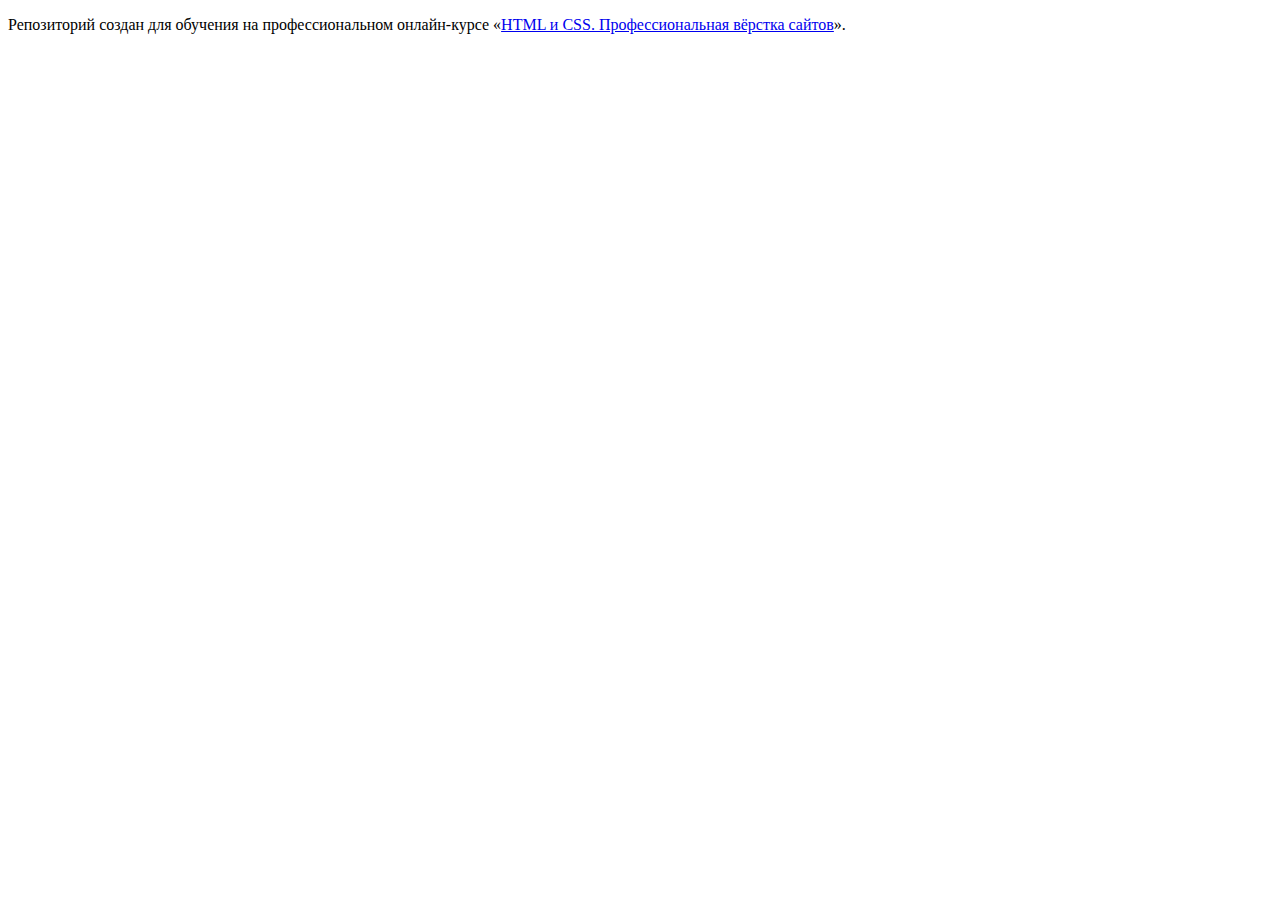
==== index.html @ 23451252 ":hatching_chick:" ====
<!DOCTYPE html>
<html lang="ru">
  <head>
    <meta charset="utf-8">
    <title>HTML Academy: Седона</title>
  </head>
  <body>

    <p>Репозиторий создан для обучения на профессиональном онлайн‑курсе «<a href="https://htmlacademy.ru/intensive/htmlcss">HTML и CSS. Профессиональная вёрстка сайтов</a>».</p>

  </body>
</html>
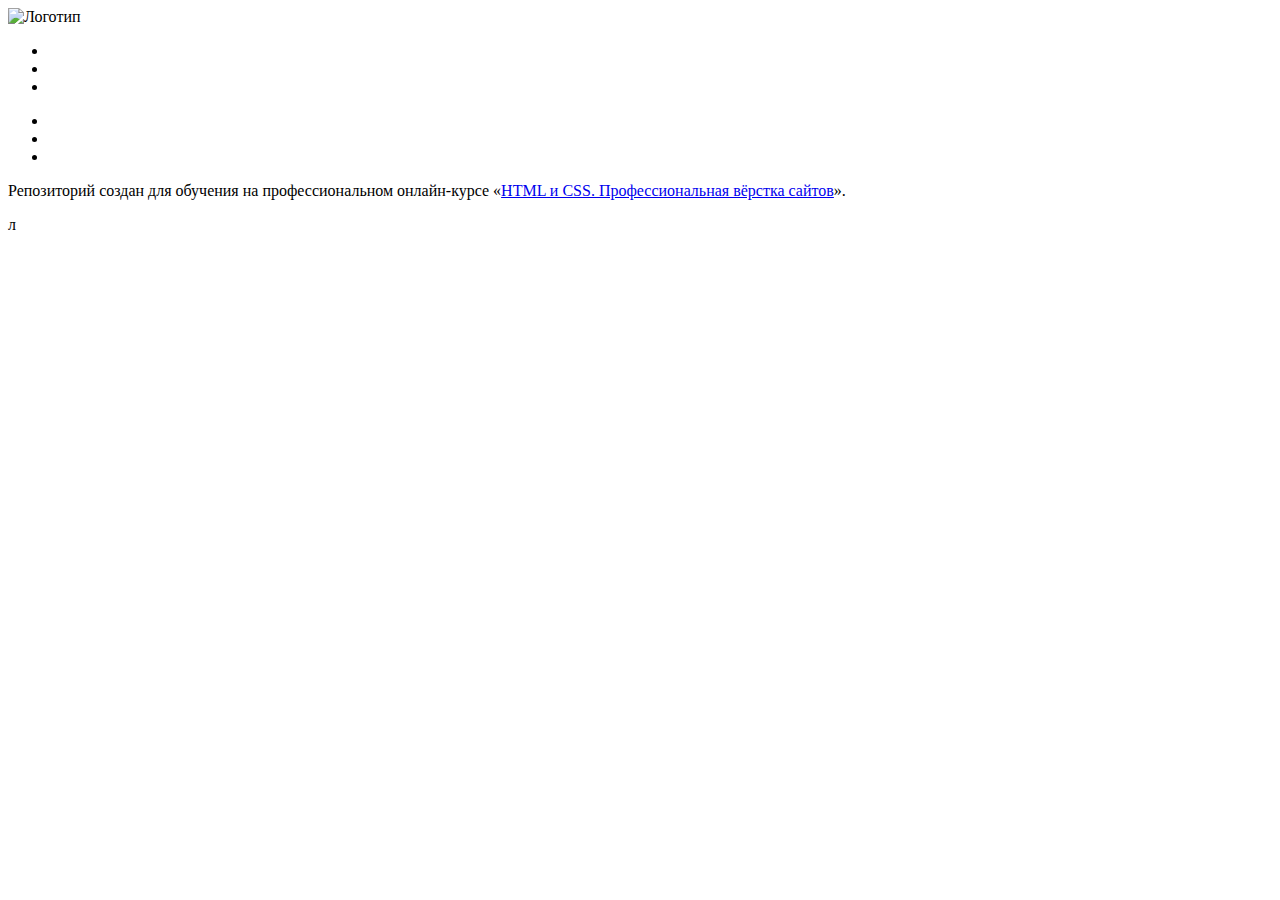
==== commit 840b8e99: "header(logo+navigation" ====
--- a/index.html
+++ b/index.html
@@ -6,7 +6,53 @@
   </head>
   <body>
 
+
+      <header class="main-header">
+      <img class="logo sedona" alt="Логотип"
+<nav class="navigation">
+  <ul class="navigation-list">
+    <li class="navigation-item">
+      <a class="navigation-link" href="home-page.html" alt="Главная"></a>
+
+    </li>
+    <li class="navigation-item"
+      <a class="navigation-link" href="about.html" alt="О нас"></a>
+
+    </li>
+    <li class="navigation-item">
+      <a class="navigation-link" href="hotels.html" alt="Гостиницы"></a>
+    </li>
+  </ul>
+  <ul class="navigation-list navigation-user">
+    <li class="navigation-item">
+      <a class="navigation-link" href="#" alt="Поиск"></a>
+
+    </li>
+    <li class="navigation-item"
+      <a class="navigation-link" href="#" alt="Корзина"></a>
+
+    </li>
+    <li class="navigation-item">
+      <a class="navigation-link" href="#" alt="Хочу сюда"></a>
+    </li>
+
+  </ul>
+
+</nav>
+
+
+</header>
+<main>
+
+</main>
+<footer>
+
+</footer>
+
+
     <p>Репозиторий создан для обучения на профессиональном онлайн‑курсе «<a href="https://htmlacademy.ru/intensive/htmlcss">HTML и CSS. Профессиональная вёрстка сайтов</a>».</p>
+
 
   </body>
 </html>
+л
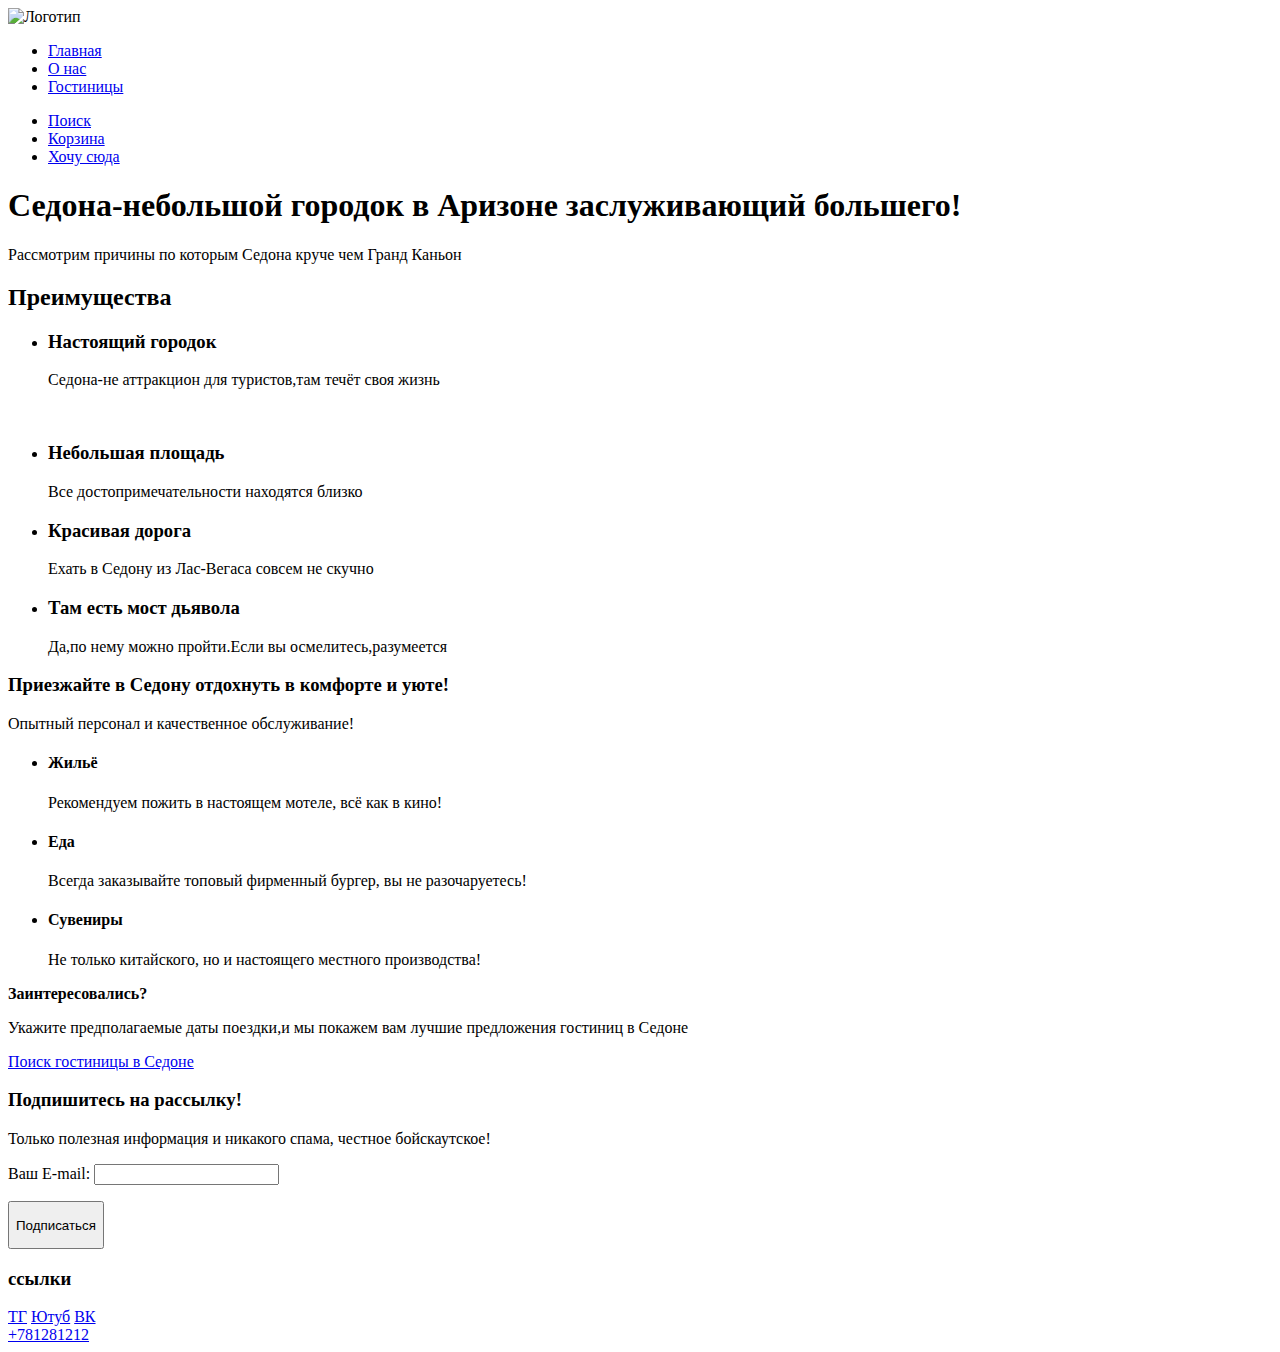
==== commit 8e2d6dad: "fixed buttons" ====
--- a/index.html
+++ b/index.html
@@ -5,54 +5,103 @@
     <title>HTML Academy: Седона</title>
   </head>
   <body>
-
-
       <header class="main-header">
-      <img class="logo sedona" alt="Логотип"
-<nav class="navigation">
-  <ul class="navigation-list">
+      <img class="logo sedona" alt="Логотип">
+<nav class="navigation-site"></nav>
+      <ul class="navigation-list">
     <li class="navigation-item">
-      <a class="navigation-link" href="home-page.html" alt="Главная"></a>
-
+      <a class="navigation-link" href="#" alt="Главная">Главная</a>
     </li>
-    <li class="navigation-item"
-      <a class="navigation-link" href="about.html" alt="О нас"></a>
+    <li class="navigation-item">
+      <a class="navigation-link" href="#" alt= "О нас"> О нас </a>
 
     </li>
     <li class="navigation-item">
-      <a class="navigation-link" href="hotels.html" alt="Гостиницы"></a>
+      <a class="navigation-link" href="#" alt="Гостиницы">Гостиницы</a>
     </li>
   </ul>
   <ul class="navigation-list navigation-user">
     <li class="navigation-item">
-      <a class="navigation-link" href="#" alt="Поиск"></a>
+      <a class="navigation-link" href="#" alt="Поиск">Поиск</a>
+    </li>
+    <li class="navigation-item">
+      <a class="navigation-link" href="#" alt="Корзина">Корзина</a>
+    </li>
+    <li class="navigation-item">
+      <a class="navigation-link" href="#" alt="Хочу сюда">Хочу сюда</a>
+    </li>
+  </ul>
+</nav>
+</header>
+<main class="main-index">
+  <section class="start">
+    <h1>Седона-небольшой городок в Аризоне заслуживающий большего!</h1>
+    <p>Рассмотрим причины по которым Седона круче чем Гранд Каньон</p>
+  </section>
+  <section class="advantages">
+    <h2 class="visually-hidden">Преимущества</h2>
+    <ul class="advantages-list">
+      <li class="advantages-item">
+        <h3>Настоящий городок</h3>
+        <p class="advantages-description">Седона-не аттракцион для туристов,там течёт своя жизнь</p>
+        <img class="advantages">
+        <li class="advantages-item">
+          <h3>Небольшая площадь</h3>
+          <p class="advantages-description">Все достопримечательности находятся близко</p>
+          <li class="advantages-item">
+            <h3>Красивая дорога</h3>
+            <p class="advantages-description">Ехать в Седону из Лас-Вегаса совсем не скучно</p>
+            <li class="advantages-item">
+              <h3>Там есть мост дьявола</h3>
+              <p class="advantages-description">Да,по нему можно пройти.Если вы осмелитесь,разумеется</p>
+      </li>
+    </ul>
+  </section>
+<h3>Приезжайте в Седону отдохнуть в комфорте и уюте!</h3>
+<p>Опытный персонал и качественное обслуживание!</p>
+<section class="services">
+  <ul class="services-list">
+    <li class="service-name">
+      <h4>Жильё</h4>
+      <p class="service-description"> Рекомендуем пожить в настоящем мотеле, всё как в кино!</p>
+      <li class="service-name">
+      <h4>Еда</h4>
+      <p class="service-description"> Всегда заказывайте топовый фирменный бургер, вы не разочаруетесь!</p>
+      <li class="service-name">
+      <h4>Сувениры</h4>
+      <p class="service-description"> Не только китайского, но и настоящего местного производства!</p>
+
+
 
     </li>
-    <li class="navigation-item"
-      <a class="navigation-link" href="#" alt="Корзина"></a>
-
-    </li>
-    <li class="navigation-item">
-      <a class="navigation-link" href="#" alt="Хочу сюда"></a>
-    </li>
-
   </ul>
-
-</nav>
-
-
-</header>
-<main>
-
+</section>
+<section class="button-place">
+  <b>Заинтересовались?</b>
+  <p>Укажите предполагаемые даты поездки,и мы покажем вам лучшие предложения гостиниц в Седоне</p>
+  <a class="button" href="#">Поиск гостиницы в Седоне</a>
+</section>
+<section class="form">
+  <h3> Подпишитесь на рассылку!</h3>
+  <p>Только полезная информация и никакого спама, честное бойскаутское!</p>
+  <form action="subscribe" method="send">
+    <p>Ваш E-mail: <input type="text" /></p>
+    <button class="subscribe">
+      <p>Подписаться </p>
+    </button>
+    </form>
+  </section>
 </main>
-<footer>
-
+<footer class="page-footer">
+  <section class="links">
+    <h3 class="visually-hidden">ссылки</h3>
+    <a class="telegram" href="#">ТГ</a>
+    <a class="yt" href="#">Ютуб</a>
+    <a class="vk" href="#">ВК</a>
+  </section>
+<section class="phone-number">
+  <a class="phone-number" href="+781281212">+781281212</a>
+</section>
 </footer>
-
-
-    <p>Репозиторий создан для обучения на профессиональном онлайн‑курсе «<a href="https://htmlacademy.ru/intensive/htmlcss">HTML и CSS. Профессиональная вёрстка сайтов</a>».</p>
-
-
   </body>
 </html>
-л
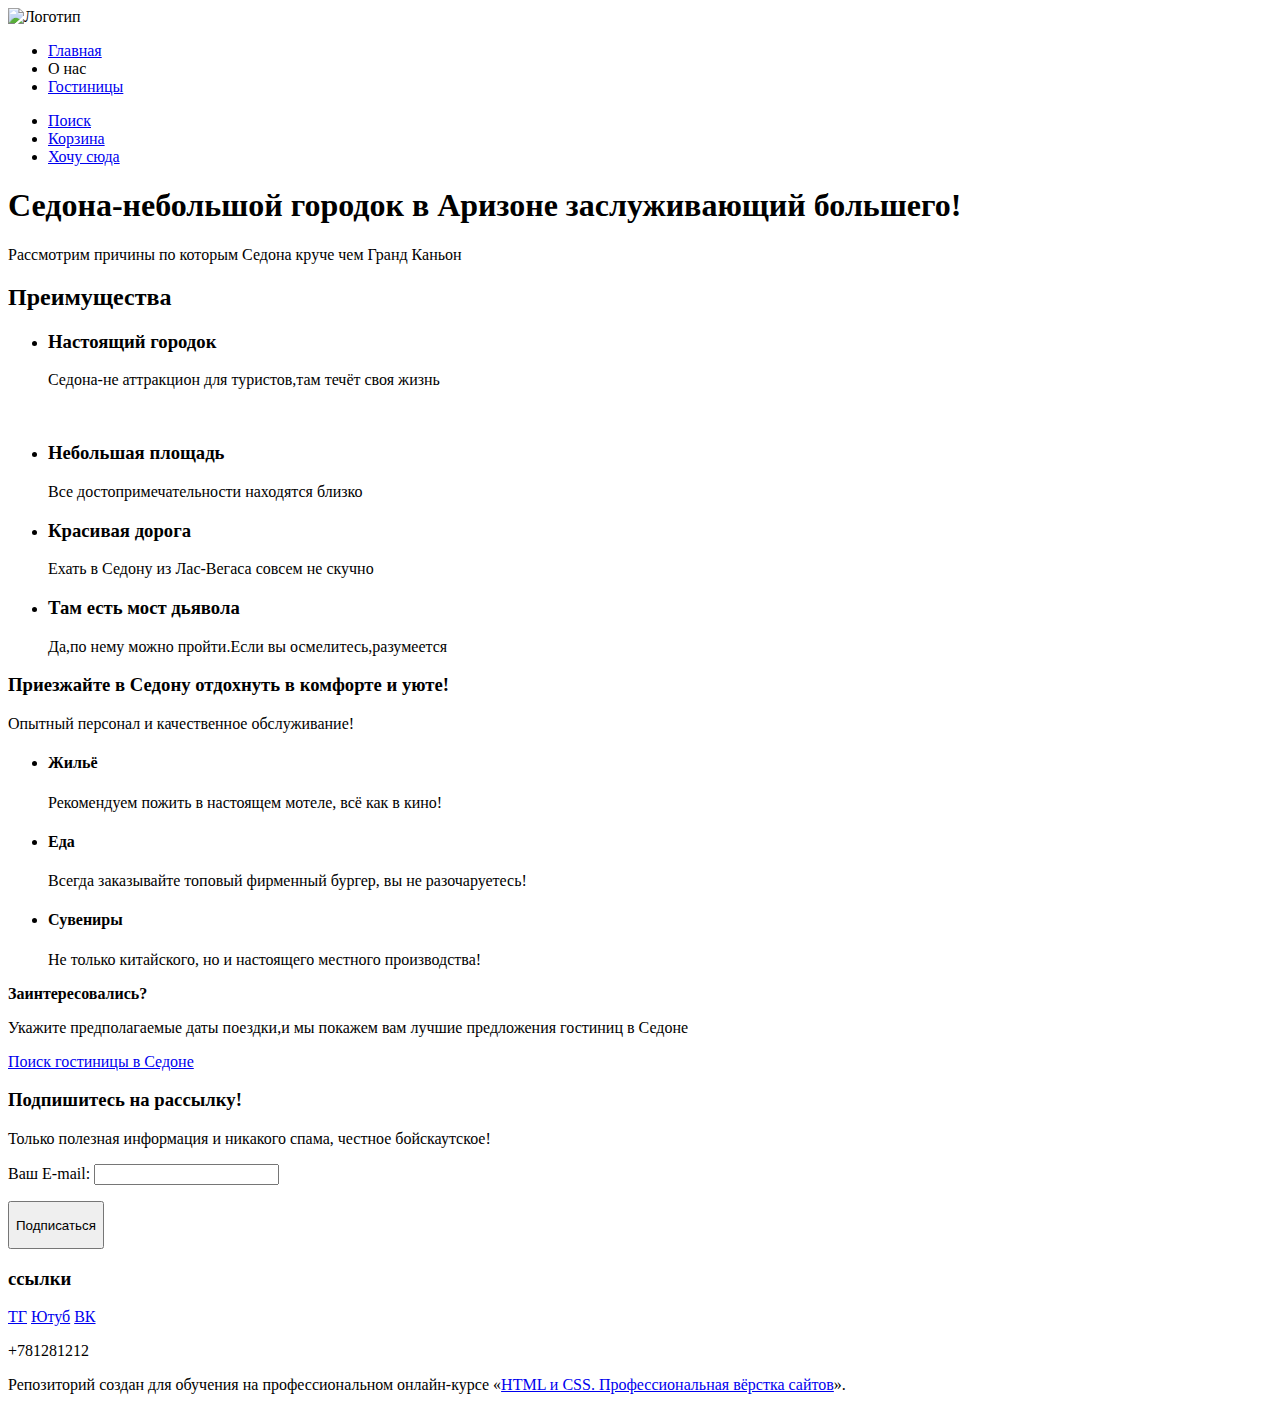
==== commit 5f0bbc85: "Merge pull request #2 from mesticsa/master" ====
--- a/index.html
+++ b/index.html
@@ -6,14 +6,16 @@
   </head>
   <body>
       <header class="main-header">
-      <img class="logo sedona" alt="Логотип">
-<nav class="navigation-site"></nav>
+      <img class="logo sedona" alt="Логотип"
+
+      <nav class="navigation">
       <ul class="navigation-list">
     <li class="navigation-item">
       <a class="navigation-link" href="#" alt="Главная">Главная</a>
+
     </li>
-    <li class="navigation-item">
-      <a class="navigation-link" href="#" alt= "О нас"> О нас </a>
+    <li class="navigation-item"
+      <a class="navigation-link" href="#" alt= "О нас">О нас</a>
 
     </li>
     <li class="navigation-item">
@@ -23,6 +25,7 @@
   <ul class="navigation-list navigation-user">
     <li class="navigation-item">
       <a class="navigation-link" href="#" alt="Поиск">Поиск</a>
+
     </li>
     <li class="navigation-item">
       <a class="navigation-link" href="#" alt="Корзина">Корзина</a>
@@ -59,7 +62,7 @@
   </section>
 <h3>Приезжайте в Седону отдохнуть в комфорте и уюте!</h3>
 <p>Опытный персонал и качественное обслуживание!</p>
-<section class="services">
+<section class="Services">
   <ul class="services-list">
     <li class="service-name">
       <h4>Жильё</h4>
@@ -95,13 +98,18 @@
 <footer class="page-footer">
   <section class="links">
     <h3 class="visually-hidden">ссылки</h3>
-    <a class="telegram" href="#">ТГ</a>
-    <a class="yt" href="#">Ютуб</a>
-    <a class="vk" href="#">ВК</a>
+    <a class="Telegram" href="#">ТГ</a>
+    <a class="YT" href="#">Ютуб</a>
+    <a class="VK" href="#">ВК</a>
   </section>
 <section class="phone-number">
-  <a class="phone-number" href="+781281212">+781281212</a>
+  <p>+781281212</p>
 </section>
 </footer>
+
+
+    <p>Репозиторий создан для обучения на профессиональном онлайн‑курсе «<a href="https://htmlacademy.ru/intensive/htmlcss">HTML и CSS. Профессиональная вёрстка сайтов</a>».</p>
+
+
   </body>
 </html>
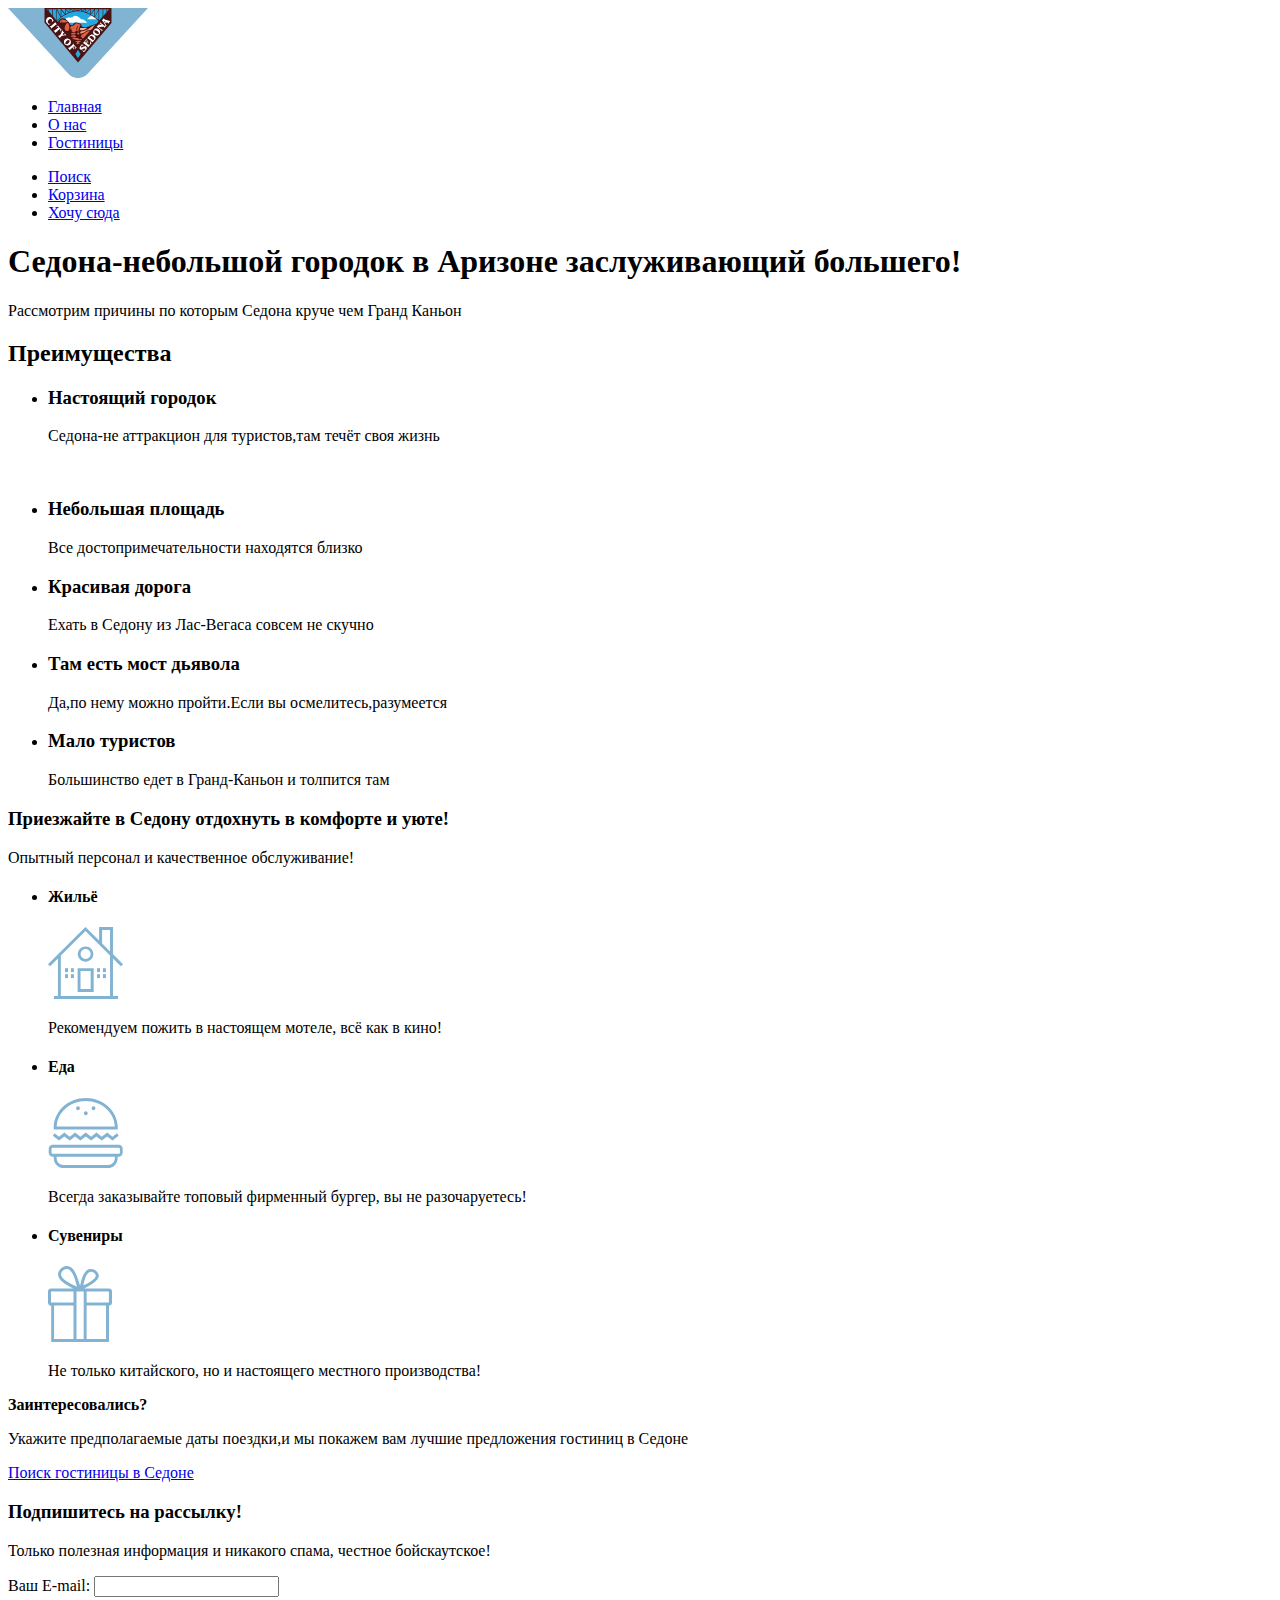
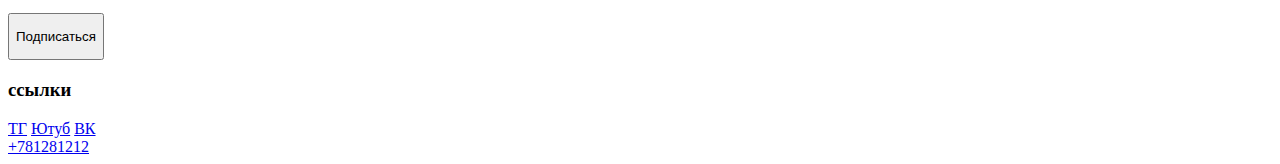
==== commit 4d750079: "images" ====
--- a/index.html
+++ b/index.html
@@ -3,19 +3,18 @@
   <head>
     <meta charset="utf-8">
     <title>HTML Academy: Седона</title>
+    <link rel="stylesheet" href="styles/styles.css">
   </head>
   <body>
       <header class="main-header">
-      <img class="logo sedona" alt="Логотип"
-
-      <nav class="navigation">
+      <img class="logo sedona" src="images/logo.svg" width="140" height="70" alt="Логотип">
+<nav class="navigation-site"></nav>
       <ul class="navigation-list">
     <li class="navigation-item">
       <a class="navigation-link" href="#" alt="Главная">Главная</a>
-
     </li>
-    <li class="navigation-item"
-      <a class="navigation-link" href="#" alt= "О нас">О нас</a>
+    <li class="navigation-item">
+      <a class="navigation-link" href="#" alt= "О нас"> О нас </a>
 
     </li>
     <li class="navigation-item">
@@ -25,7 +24,6 @@
   <ul class="navigation-list navigation-user">
     <li class="navigation-item">
       <a class="navigation-link" href="#" alt="Поиск">Поиск</a>
-
     </li>
     <li class="navigation-item">
       <a class="navigation-link" href="#" alt="Корзина">Корзина</a>
@@ -57,25 +55,28 @@
             <li class="advantages-item">
               <h3>Там есть мост дьявола</h3>
               <p class="advantages-description">Да,по нему можно пройти.Если вы осмелитесь,разумеется</p>
-      </li>
+     <li class="advantages-item">
+      <h3>Мало туристов</h3>
+      <p class="advantages-description">Большинство едет в Гранд-Каньон и толпится там </p>
+            </li>
     </ul>
   </section>
 <h3>Приезжайте в Седону отдохнуть в комфорте и уюте!</h3>
 <p>Опытный персонал и качественное обслуживание!</p>
-<section class="Services">
+<section class="services">
   <ul class="services-list">
     <li class="service-name">
       <h4>Жильё</h4>
+      <img src="images/Icon=home.svg">
       <p class="service-description"> Рекомендуем пожить в настоящем мотеле, всё как в кино!</p>
       <li class="service-name">
       <h4>Еда</h4>
+      <img src="images/Icon=food.svg">
       <p class="service-description"> Всегда заказывайте топовый фирменный бургер, вы не разочаруетесь!</p>
       <li class="service-name">
       <h4>Сувениры</h4>
+      <img src="images/Icon=souvenir.svg">
       <p class="service-description"> Не только китайского, но и настоящего местного производства!</p>
-
-
-
     </li>
   </ul>
 </section>
@@ -98,18 +99,13 @@
 <footer class="page-footer">
   <section class="links">
     <h3 class="visually-hidden">ссылки</h3>
-    <a class="Telegram" href="#">ТГ</a>
-    <a class="YT" href="#">Ютуб</a>
-    <a class="VK" href="#">ВК</a>
+    <a class="telegram" href="#">ТГ</a>
+    <a class="yt" href="#">Ютуб</a>
+    <a class="vk" href="#">ВК</a>
   </section>
 <section class="phone-number">
-  <p>+781281212</p>
+  <a class="phone-number" href="+781281212">+781281212</a>
 </section>
 </footer>
-
-
-    <p>Репозиторий создан для обучения на профессиональном онлайн‑курсе «<a href="https://htmlacademy.ru/intensive/htmlcss">HTML и CSS. Профессиональная вёрстка сайтов</a>».</p>
-
-
   </body>
 </html>
--- a/styles/styles.css
+++ b/styles/styles.css
@@ -0,0 +1,7 @@
+body {
+  background-color: white
+}
+nav {
+display: inline
+padding; 30px
+}
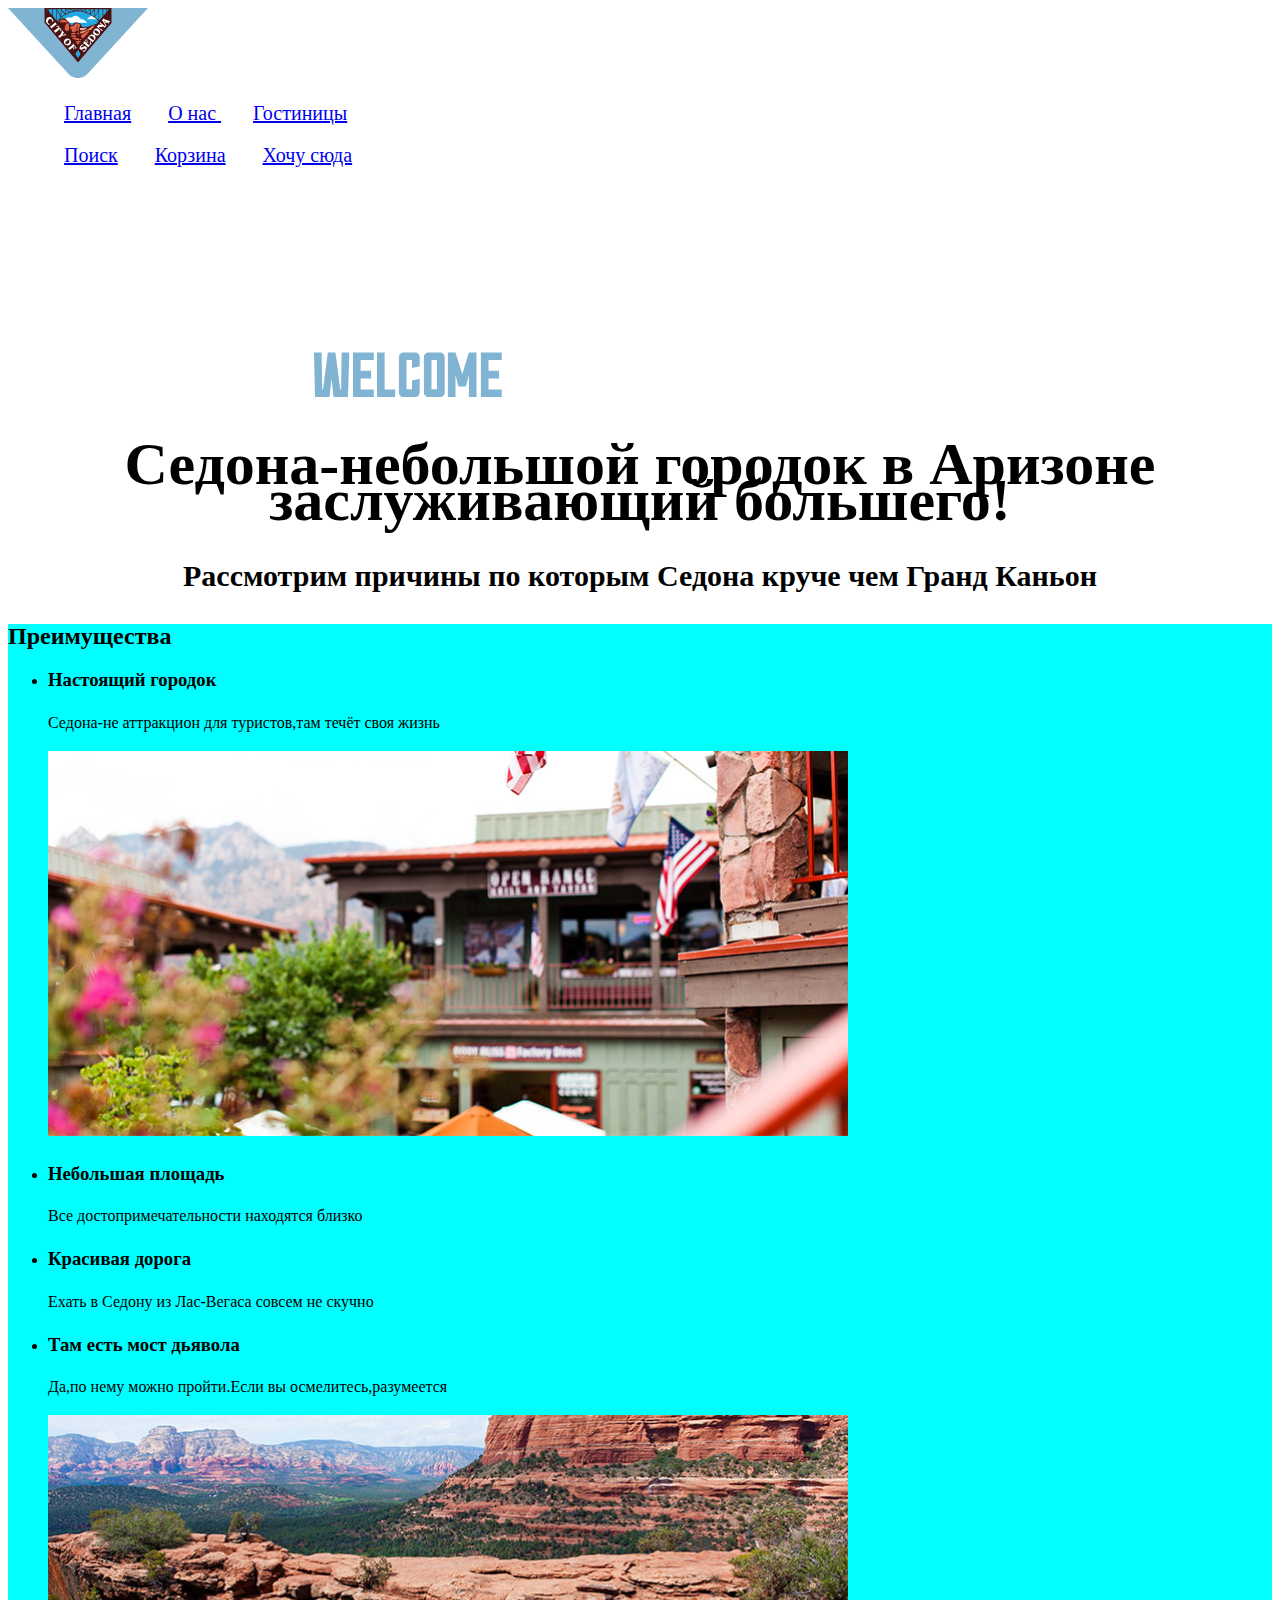
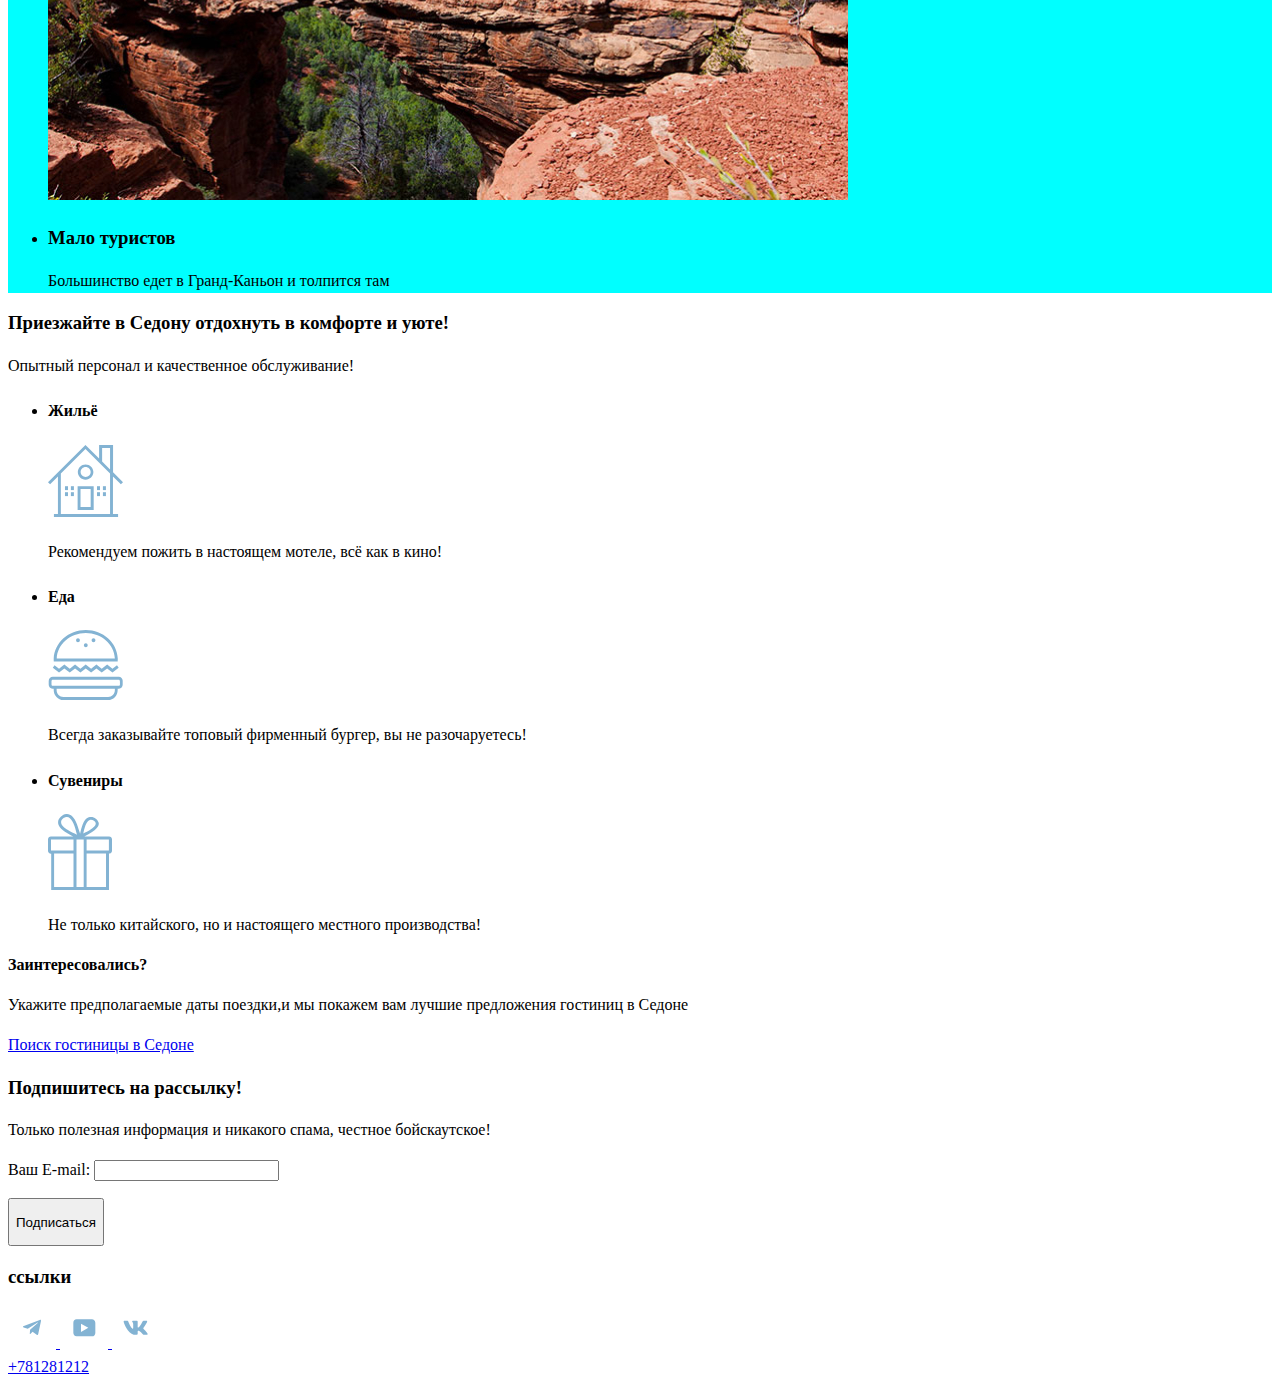
==== commit 71c0dafe: "изображения+немного стилизации" ====
--- a/index.html
+++ b/index.html
@@ -35,17 +35,19 @@
 </nav>
 </header>
 <main class="main-index">
-  <section class="start">
+  <section class="introduction">
+    <img class="sedonaintro" src="images/welcome.svg">
+    <img class="sedonaintro" src="images/sedona.svg">
     <h1>Седона-небольшой городок в Аризоне заслуживающий большего!</h1>
     <p>Рассмотрим причины по которым Седона круче чем Гранд Каньон</p>
   </section>
   <section class="advantages">
-    <h2 class="visually-hidden">Преимущества</h2>
+    <h2 class="advantages-title">Преимущества</h2>
     <ul class="advantages-list">
       <li class="advantages-item">
         <h3>Настоящий городок</h3>
         <p class="advantages-description">Седона-не аттракцион для туристов,там течёт своя жизнь</p>
-        <img class="advantages">
+        <img class="advantages-photo" src="images/advphoto.jpg">
         <li class="advantages-item">
           <h3>Небольшая площадь</h3>
           <p class="advantages-description">Все достопримечательности находятся близко</p>
@@ -55,6 +57,7 @@
             <li class="advantages-item">
               <h3>Там есть мост дьявола</h3>
               <p class="advantages-description">Да,по нему можно пройти.Если вы осмелитесь,разумеется</p>
+              <img class="advantages-photo" src="images/advphoto2.jpg">
      <li class="advantages-item">
       <h3>Мало туристов</h3>
       <p class="advantages-description">Большинство едет в Гранд-Каньон и толпится там </p>
@@ -99,9 +102,15 @@
 <footer class="page-footer">
   <section class="links">
     <h3 class="visually-hidden">ссылки</h3>
-    <a class="telegram" href="#">ТГ</a>
-    <a class="yt" href="#">Ютуб</a>
-    <a class="vk" href="#">ВК</a>
+    <a class="telegram" href="https://web.telegram.org">
+      <img class="social-media" src="images/social-telegram.svg">
+    </a>
+    <a class="yt" href="https://www.youtube.com">
+      <img class="social-media" src="images/social-youtube.svg">
+    </a>
+    <a class="vk" href="https://vk.com/">
+      <img class="social-media" src="images/social-vk.svg">
+    </a>
   </section>
 <section class="phone-number">
   <a class="phone-number" href="+781281212">+781281212</a>
--- a/styles/styles.css
+++ b/styles/styles.css
@@ -1,7 +1,49 @@
-body {
-  background-color: white
+@font-face{
+font-family:"PT Sans" ;
+font-style: normal;
+font-weight: 700px; ;
+src:url("C:/Users/User/Documents/GitHub/2438209-sedona-38/fonts/ptsans-700.woff2") format(".woff2");
+font-display:swap ;
 }
-nav {
-display: inline
-padding; 30px
+@font-face {
+ font-family:"PT Sans" ;
+font-style:normal ;
+font-weight: 400px;
+src: url("C:/Users/User/Documents/GitHub/2438209-sedona-38/fonts/ptsans-400.woff2") format(".woff2");
+ font-display:swap ;
 }
+body{
+ background-color:#ffff;
+ color: black;
+ font-family: "PT Sans";
+ font-size: 16px;
+ line-height: 24px;
+ font-display: swap;
+}
+.navigation-item{
+font-size: 20px;
+display: inline;
+flex-direction: column;
+justify-content: center;
+align-items: center;
+padding: 20px 16px;
+gap: 8px;
+
+}
+.introduction {;
+font-family: PT Sans;
+font-size: 30px;
+font-weight: 700;
+line-height: 36px;
+letter-spacing: 0em;
+text-align: center;
+}
+.advantages{
+  background-color: aqua;
+}
+.advantages-title
+font-weight: 700;
+font-size: 24px;
+line-height: 28px;
+text-transform: uppercase;
+color: #ffffff
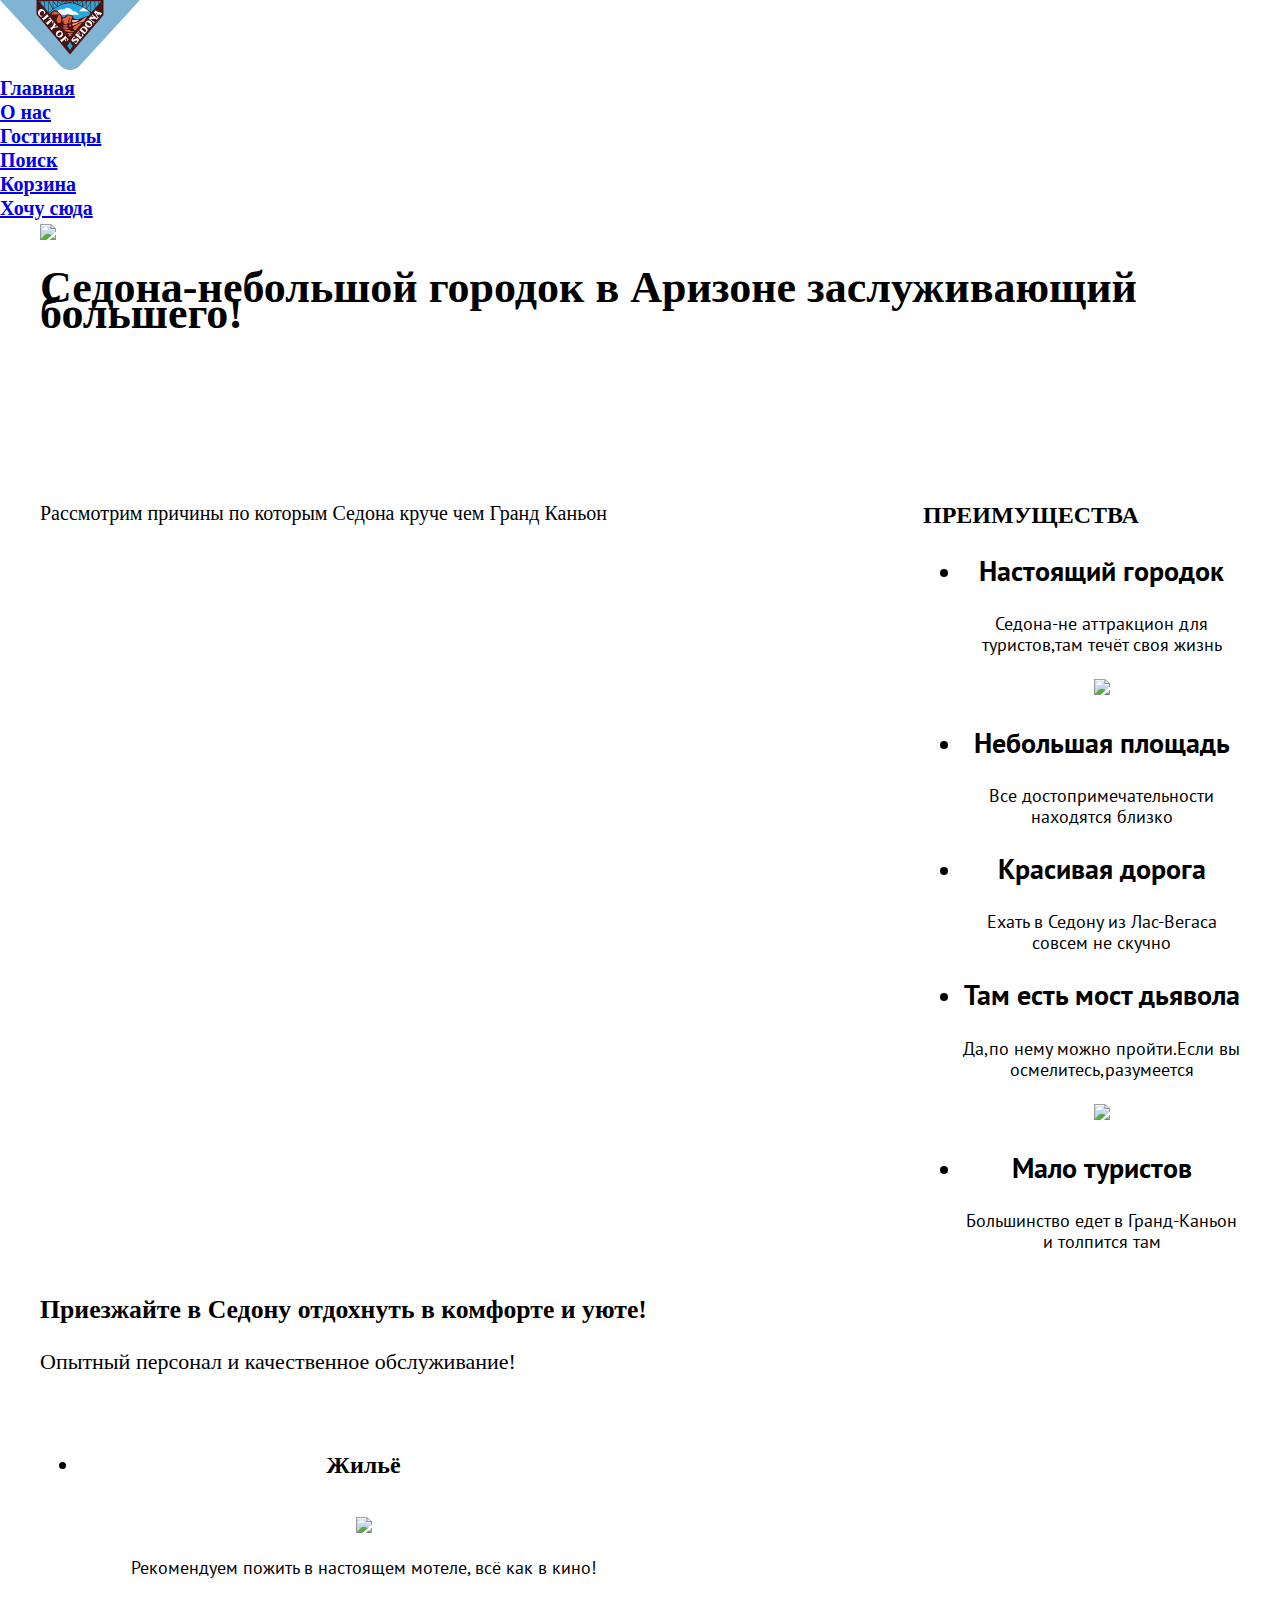
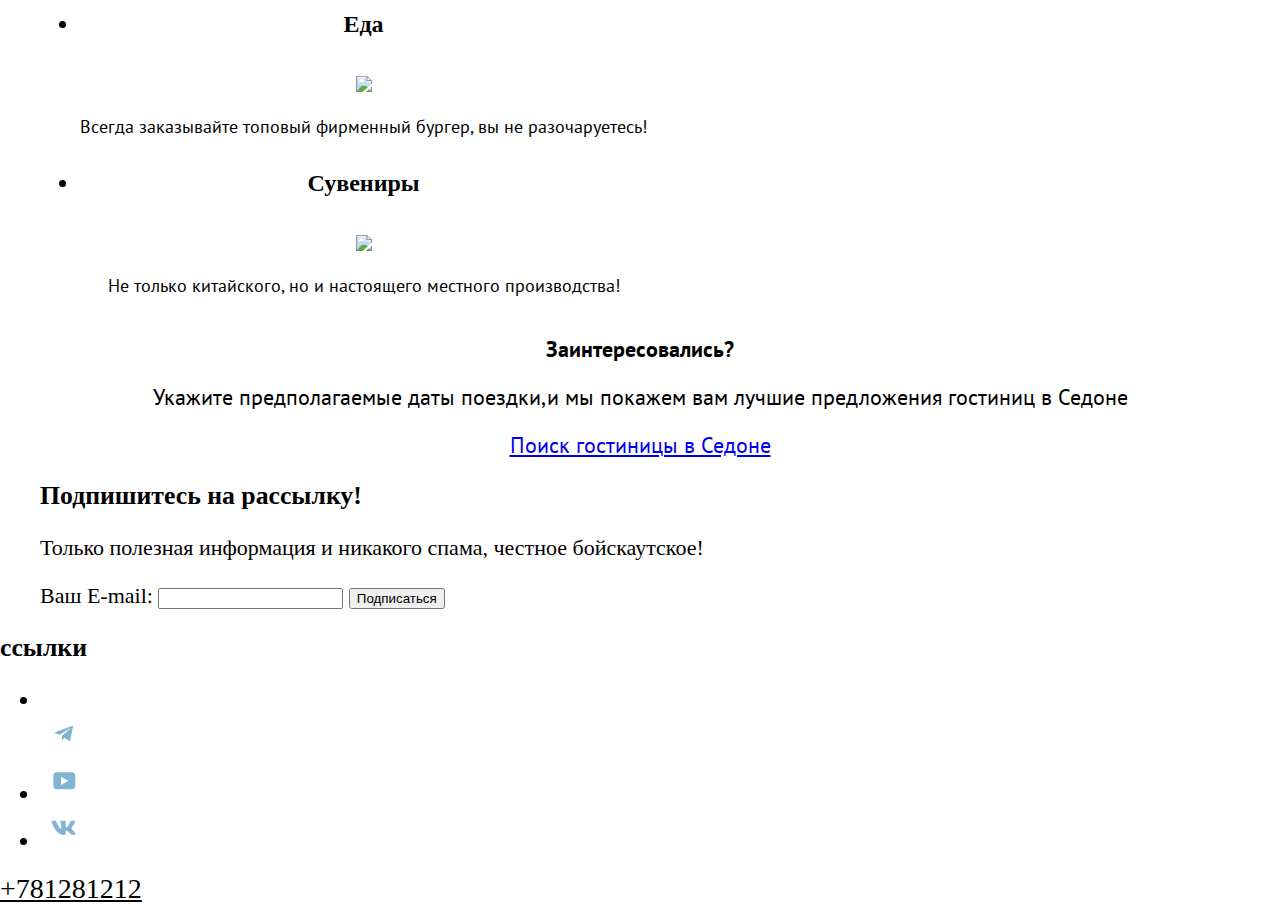
==== commit bf7e39e1: "change" ====
--- a/index.html
+++ b/index.html
@@ -6,6 +6,7 @@
     <link rel="stylesheet" href="styles/styles.css">
   </head>
   <body>
+    <div class="container">
       <header class="main-header">
       <img class="logo sedona" src="images/logo.svg" width="140" height="70" alt="Логотип">
 <nav class="navigation-site"></nav>
@@ -34,20 +35,21 @@
   </ul>
 </nav>
 </header>
-<main class="main-index">
+<main class="main-container main-index">
   <section class="introduction">
     <img class="sedonaintro" src="images/welcome.svg">
-    <img class="sedonaintro" src="images/sedona.svg">
     <h1>Седона-небольшой городок в Аризоне заслуживающий большего!</h1>
-    <p>Рассмотрим причины по которым Седона круче чем Гранд Каньон</p>
   </section>
   <section class="advantages">
+    <p>Рассмотрим причины по которым Седона круче чем Гранд Каньон</p>
+    <div class="advantages-container">
     <h2 class="advantages-title">Преимущества</h2>
     <ul class="advantages-list">
       <li class="advantages-item">
         <h3>Настоящий городок</h3>
         <p class="advantages-description">Седона-не аттракцион для туристов,там течёт своя жизнь</p>
-        <img class="advantages-photo" src="images/advphoto.jpg">
+        <img class="advantages-photo" src="images/advantages-photo.jpg"width: 800px
+        height: 385px>
         <li class="advantages-item">
           <h3>Небольшая площадь</h3>
           <p class="advantages-description">Все достопримечательности находятся близко</p>
@@ -57,11 +59,12 @@
             <li class="advantages-item">
               <h3>Там есть мост дьявола</h3>
               <p class="advantages-description">Да,по нему можно пройти.Если вы осмелитесь,разумеется</p>
-              <img class="advantages-photo" src="images/advphoto2.jpg">
+              <img class="advantages-photo" src="images/advantages-photo2.jpg" width: 800px
+              height: 385px>
      <li class="advantages-item">
       <h3>Мало туристов</h3>
       <p class="advantages-description">Большинство едет в Гранд-Каньон и толпится там </p>
-            </li>
+    </li>
     </ul>
   </section>
 <h3>Приезжайте в Седону отдохнуть в комфорте и уюте!</h3>
@@ -70,15 +73,15 @@
   <ul class="services-list">
     <li class="service-name">
       <h4>Жильё</h4>
-      <img src="images/Icon=home.svg">
+      <img src="images/Icon-home.svg">
       <p class="service-description"> Рекомендуем пожить в настоящем мотеле, всё как в кино!</p>
       <li class="service-name">
       <h4>Еда</h4>
-      <img src="images/Icon=food.svg">
+      <img src="images/Icon-food.svg">
       <p class="service-description"> Всегда заказывайте топовый фирменный бургер, вы не разочаруетесь!</p>
       <li class="service-name">
       <h4>Сувениры</h4>
-      <img src="images/Icon=souvenir.svg">
+      <img src="images/Icon-souvenir.svg">
       <p class="service-description"> Не только китайского, но и настоящего местного производства!</p>
     </li>
   </ul>
@@ -86,35 +89,39 @@
 <section class="button-place">
   <b>Заинтересовались?</b>
   <p>Укажите предполагаемые даты поездки,и мы покажем вам лучшие предложения гостиниц в Седоне</p>
-  <a class="button" href="#">Поиск гостиницы в Седоне</a>
+  <a class="button" href="catalog.html">Поиск гостиницы в Седоне</a>
 </section>
 <section class="form">
   <h3> Подпишитесь на рассылку!</h3>
   <p>Только полезная информация и никакого спама, честное бойскаутское!</p>
-  <form action="subscribe" method="send">
-    <p>Ваш E-mail: <input type="text" /></p>
+  <form action="subscribe" method="get">
+    <label>Ваш E-mail: <input type="text" /></label>
     <button class="subscribe">
-      <p>Подписаться </p>
+      Подписаться
     </button>
     </form>
   </section>
-</main>
+</main class= main-index>
 <footer class="page-footer">
   <section class="links">
-    <h3 class="visually-hidden">ссылки</h3>
-    <a class="telegram" href="https://web.telegram.org">
-      <img class="social-media" src="images/social-telegram.svg">
+    <h3 class="visually-hidden"><span>ссылки</span></h3>
+    <ul><li class="social-media-links" >
+    </li>
+    <a class="social-item-telegram" href="https://web.telegram.org">
+      <img src="images/social-telegram.svg">
+    </a></li>
+    <li><a class="youtube" href="https://www.youtube.com">
+      <img src="images/social-youtube.svg">
+    </a></li>
+   <li> <a class="vk" href="https://vk.com/">
+      <img src="images/social-vk.svg">
     </a>
-    <a class="yt" href="https://www.youtube.com">
-      <img class="social-media" src="images/social-youtube.svg">
-    </a>
-    <a class="vk" href="https://vk.com/">
-      <img class="social-media" src="images/social-vk.svg">
-    </a>
+   </li> </ul>
   </section>
 <section class="phone-number">
   <a class="phone-number" href="+781281212">+781281212</a>
 </section>
 </footer>
-  </body>
+</div>
+ </body>
 </html>
--- a/styles/styles.css
+++ b/styles/styles.css
@@ -1,49 +1,214 @@
-@font-face{
-font-family:"PT Sans" ;
-font-style: normal;
-font-weight: 700px; ;
-src:url("C:/Users/User/Documents/GitHub/2438209-sedona-38/fonts/ptsans-700.woff2") format(".woff2");
-font-display:swap ;
-}
 @font-face {
- font-family:"PT Sans" ;
-font-style:normal ;
-font-weight: 400px;
-src: url("C:/Users/User/Documents/GitHub/2438209-sedona-38/fonts/ptsans-400.woff2") format(".woff2");
- font-display:swap ;
-}
-body{
- background-color:#ffff;
- color: black;
- font-family: "PT Sans";
- font-size: 16px;
- line-height: 24px;
- font-display: swap;
-}
-.navigation-item{
-font-size: 20px;
-display: inline;
-flex-direction: column;
-justify-content: center;
-align-items: center;
-padding: 20px 16px;
-gap: 8px;
-
-}
-.introduction {;
+  font-family: "PT Sans";
+  font-style: normal;
+  font-weight: 400;
+  src: url("../fonts/ptsans-400.woff2") format("woff2");
+  font-display: swap;
+}
+
+@font-face {
+  font-family: "PT Sans";
+  font-style: normal;
+  font-weight: 700;
+  src: url("../fonts/ptsans-700.woff2") format("woff2");
+  font-display: swap;
+}
+html {
+  height: 100%;
+
+}
+
+body {
+  margin: 0;
+  font-size: 22px;
+  line-height: 26px;
+  color:#000000;
+  background-color: #FFFF ;
+  height: 100%;
+  display: flex;
+  flex-direction: column;
+  min-width: 1200;
+}
+
+.main-container
+{
+  width: 1200px;
+  margin: 0 auto;
+  flex-grow: 1;
+}
+
+.navigation-list{
+  background: #ffffff;
+  color: #000000;
+  font-weight: 700;
+  font-size: 20px;
+  line-height: 24px;
+  text-decoration: none;
+  display: inline;
+  margin: 0;
+  padding: 0;
+  width:339px;
+height: 64px;
+
+}
+.navigation-user{
+  max-width: 250px;
+  margin-left: auto;
+
+}
+.introduction{
+  width: 1,200px;
+height: 261px;
+top: 485px;
+padding:0;
+margin:0 ;
+
+}
+
+.advantages{
+  font-weight: 400;
+  font-size: 20px;
+  background-color: #ffffff;
+  color: #000000;
+  line-height: 24px;
+  text-decoration: none;
+  width:1,200px;
+  height: 1,155px;
+margin: 0;
+padding: 0;
+display: flex;
+justify-content: space-between;
+}
+
+.advantages-title {
+
+  font-weight: 700;
+  font-size: 24px;
+  line-height: 28px;
+  text-transform: uppercase;
+  color: #000000;
+  background-color: #ffffff;
+  text-decoration: none;
+}
+
+.advantages-item{
+
+font-family: "PT Sans";
+font-size: 24px;
+font-weight: 700;
+line-height: 28px;
+letter-spacing: 0em;
+text-align: center;
+background-color: #ffffff;
+color: #000000;
+text-decoration: none;
+width: 277px;
+}
+.advantages-description{
+
+  font-size: 18px;
+  font-weight: 400;
+  line-height: 21px;
+  letter-spacing: 0em;
+  text-align: center;
+  color: #000000;
+  background-color: #ffffff;
+  text-decoration: none;
+
+}
+.services{
+  display: flex;
+margin: 0;
+padding: 0;
+justify-content: space-between;
+text-align: center;
+}
+.service-name{
+  font-size: 24px;
+  font-weight: 700;
+  line-height: 28px;
+  letter-spacing: 0em;
+  text-align: center;
+  color: #000000;
+  background-color: #ffffff;
+  text-decoration: none;
+}
+.service-description{
+  font-family: "PT Sans";
+  font-size: 18px;
+  font-weight: 400;
+  line-height: 21px;
+  letter-spacing: 0em;
+  text-align: center;
+  color: #000;
+  background-color: #ffffff;
+  text-decoration: none;
+}
+.button-place{
 font-family: PT Sans;
+font-size: 22px;
+font-weight: 400;
+line-height: 26px;
+letter-spacing: 0em;
+text-align: center;
+color: #000;
+background-color: #ffffff;
+text-decoration: none;
+}
+.phone-number{
+  font-size: 28px;
+  font-weight: 400;
+  color: #000;
+background-color: #ffffff;
+}
+
+.hotel-card-title{
+font-size:28 px;
+font-weight: 700;
+color: #000;
+background-color: #ffffff;
+line-height: ;
+text-decoration: none;
+}
+.hotel-card-button{
+font-size: 22px;
+font-weight: 400;
+color: #000;
+background-color: #ffffff;
+line-height: ;
+text-decoration: none;
+}
+.hotel-card-price{
+font-size: 22px;
+color: #000;
+background-color: #ffffff;
+text-decoration: none;
+line-height: ;
+}
+.pagination{
+  color: black;
+   padding: 8px 16px;
+   text-decoration: none;
+   transition: background-color .3s;
+ }
+ .pagination a.active {
+   background-color: dodgerblue;
+   color: white;
+ }
+ .pagination a:hover:not(.active) {
+   background-color: #ddd;
+ }
+
+
+.form{
+
+
+}
+.h3{
 font-size: 30px;
 font-weight: 700;
 line-height: 36px;
 letter-spacing: 0em;
-text-align: center;
-}
-.advantages{
-  background-color: aqua;
-}
-.advantages-title
-font-weight: 700;
-font-size: 24px;
-line-height: 28px;
-text-transform: uppercase;
-color: #ffffff
+color: #000;
+background-color: #ffffff;
+}
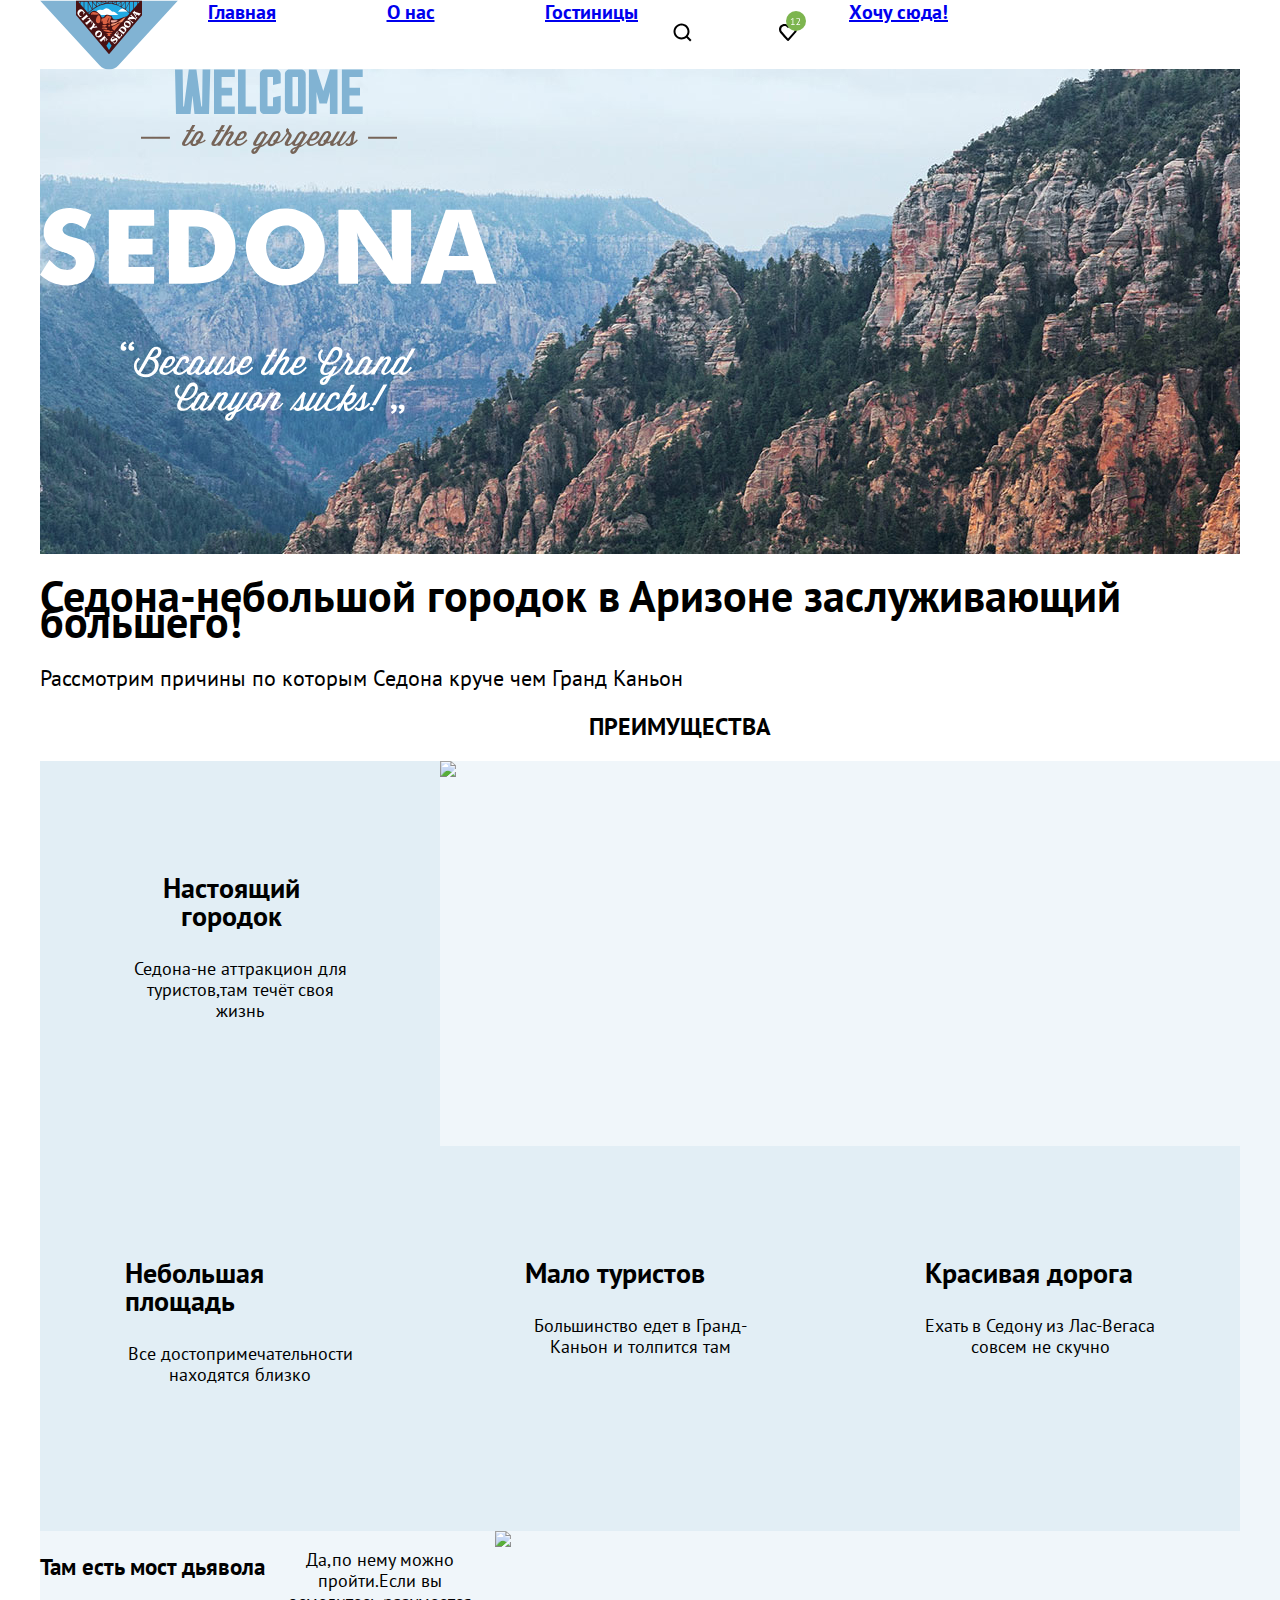
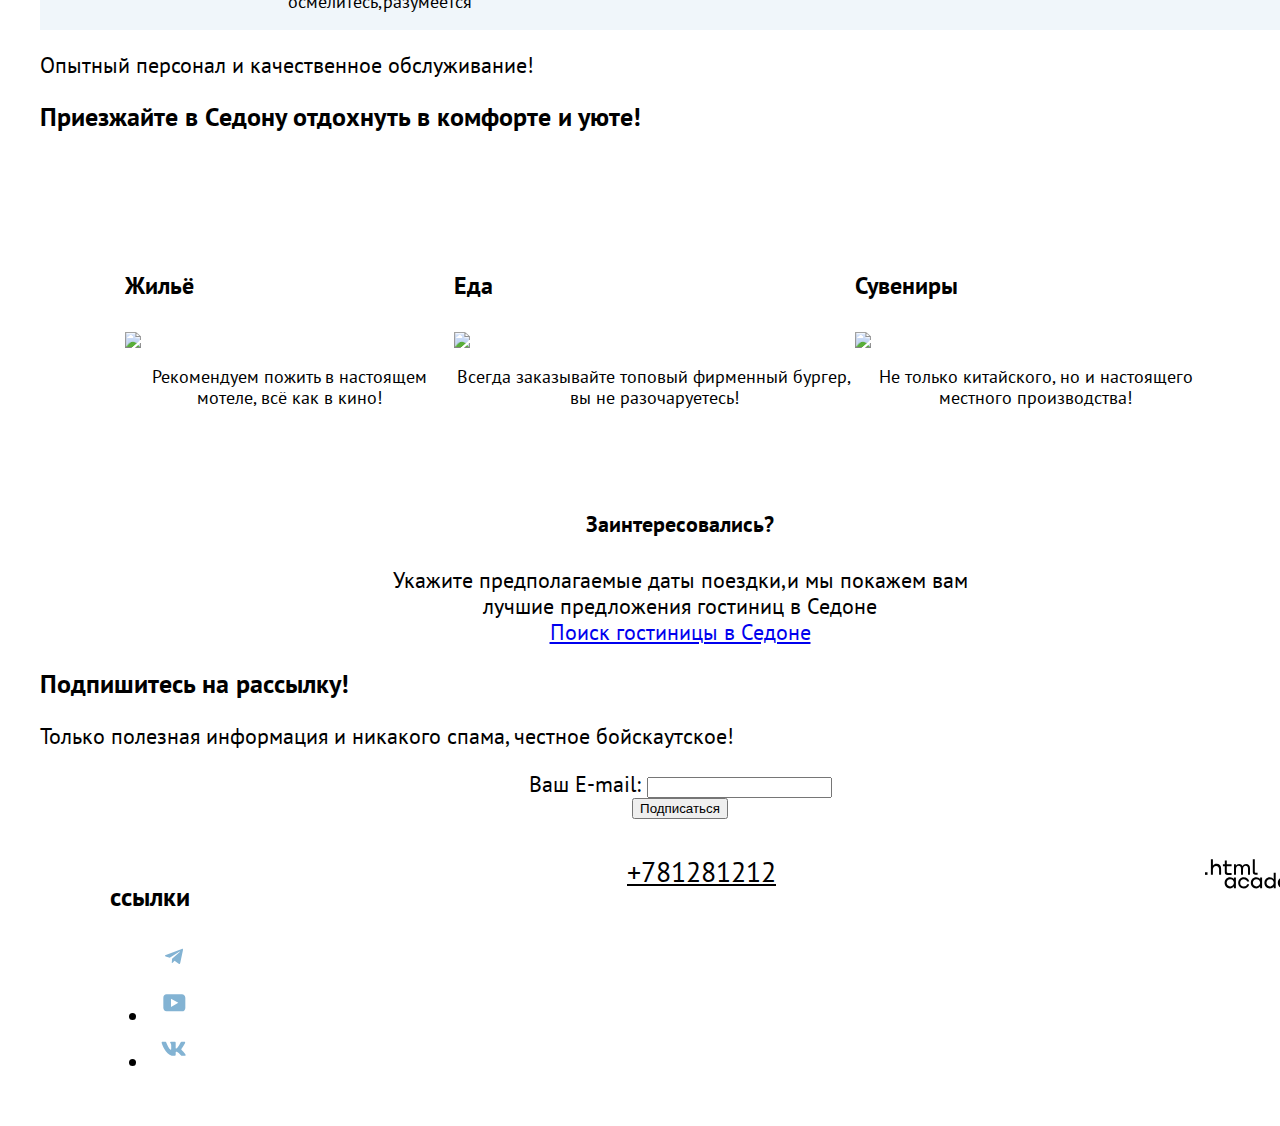
==== commit 8c5f35bc: "fixes" ====
--- a/index.html
+++ b/index.html
@@ -1,127 +1,170 @@
-<!DOCTYPE html>
-<html lang="ru">
-  <head>
+<html lang="ru"><head>
     <meta charset="utf-8">
     <title>HTML Academy: Седона</title>
     <link rel="stylesheet" href="styles/styles.css">
   </head>
   <body>
     <div class="container">
-      <header class="main-header">
-      <img class="logo sedona" src="images/logo.svg" width="140" height="70" alt="Логотип">
-<nav class="navigation-site"></nav>
-      <ul class="navigation-list">
+      <header class="main-header" style="
+    display: flex;
+">
+      <img class="logo-sedona" src="images/logo.svg" width="140" height="70" alt="Логотип">
+<nav class="navigation-site" style="
+    display: flex;
+">
+      <ul class="navigation-list list-reset">
     <li class="navigation-item">
-      <a class="navigation-link" href="#" alt="Главная">Главная</a>
+      <a class="navigation-link" href="#">Главная</a>
     </li>
     <li class="navigation-item">
-      <a class="navigation-link" href="#" alt= "О нас"> О нас </a>
+      <a class="navigation-link" href="#"> О нас </a>
 
     </li>
     <li class="navigation-item">
-      <a class="navigation-link" href="#" alt="Гостиницы">Гостиницы</a>
+      <a class="navigation-link" href="#" >Гостиницы</a>
     </li>
   </ul>
-  <ul class="navigation-list navigation-user">
+  <ul class="navigation-list navigation-user list-reset">
     <li class="navigation-item">
-      <a class="navigation-link" href="#" alt="Поиск">Поиск</a>
+      <a class="navigation-link" href="#" alt="Поиск"></a>
+      <img class="navigation-icon-user" src="/images/search.svg" width="88px" height="64px">
+
     </li>
     <li class="navigation-item">
-      <a class="navigation-link" href="#" alt="Корзина">Корзина</a>
+      <a class="navigation-link" href="#" alt="Корзина"></a>
+      <img class="navigation-icon-user" src="/images/saved.svg" width="44px" height= "64px">
     </li>
     <li class="navigation-item">
-      <a class="navigation-link" href="#" alt="Хочу сюда">Хочу сюда</a>
+      <a class="navigation-button" href="#">Хочу сюда!</a>
     </li>
   </ul>
 </nav>
 </header>
-<main class="main-container main-index">
   <section class="introduction">
-    <img class="sedonaintro" src="images/welcome.svg">
-    <h1>Седона-небольшой городок в Аризоне заслуживающий большего!</h1>
+    <img class="sedonaintro" src="images/welcome-sedona.svg" width="458px" height="352px">
   </section>
   <section class="advantages">
+    <h1>Седона-небольшой городок в Аризоне заслуживающий большего!</h1>
     <p>Рассмотрим причины по которым Седона круче чем Гранд Каньон</p>
     <div class="advantages-container">
     <h2 class="advantages-title">Преимущества</h2>
-    <ul class="advantages-list">
-      <li class="advantages-item">
+    <ul class="advantages-list list-reset">
+      <li class="advantages-item-full" style="
+    width: 100%;
+    display: flex;
+">
+<div class="advantages-item list-reset">
         <h3>Настоящий городок</h3>
         <p class="advantages-description">Седона-не аттракцион для туристов,там течёт своя жизнь</p>
-        <img class="advantages-photo" src="images/advantages-photo.jpg"width: 800px
-        height: 385px>
-        <li class="advantages-item">
+</div>
+        <img class="advantages-photo" src="images/advantages-photo.jpg" width:="800px"  height:="385px">
+        </li><li class="advantages-item">
           <h3>Небольшая площадь</h3>
           <p class="advantages-description">Все достопримечательности находятся близко</p>
-          <li class="advantages-item">
+          </li><li class="advantages-item " style="
+">
+      <h3>Мало туристов</h3>
+      <p class="advantages-description">Большинство едет в Гранд-Каньон и толпится там </p>
+    </li><li class="advantages-item">
             <h3>Красивая дорога</h3>
             <p class="advantages-description">Ехать в Седону из Лас-Вегаса совсем не скучно</p>
-            <li class="advantages-item">
+            </li><li class="advantages-item-full" style="
+    width: 100%;
+">
               <h3>Там есть мост дьявола</h3>
               <p class="advantages-description">Да,по нему можно пройти.Если вы осмелитесь,разумеется</p>
-              <img class="advantages-photo" src="images/advantages-photo2.jpg" width: 800px
-              height: 385px>
-     <li class="advantages-item">
-      <h3>Мало туристов</h3>
-      <p class="advantages-description">Большинство едет в Гранд-Каньон и толпится там </p>
-    </li>
+              <img class="advantages-photo" src="images/advantages-photo2.jpg" width:="" 800px="" height:="" 385px="">
+     </li>
     </ul>
+    </div>
   </section>
-<h3>Приезжайте в Седону отдохнуть в комфорте и уюте!</h3>
-<p>Опытный персонал и качественное обслуживание!</p>
-<section class="services">
-  <ul class="services-list">
-    <li class="service-name">
+
+
+<section class="services" style="
+    background: #fff;
+">
+  <p>Опытный персонал и качественное обслуживание!</p><h3>Приезжайте в Седону отдохнуть в комфорте и уюте!</h3><ul class="services-list list-reset" >
+    <li class="service-name list-reset">
       <h4>Жильё</h4>
       <img src="images/Icon-home.svg">
       <p class="service-description"> Рекомендуем пожить в настоящем мотеле, всё как в кино!</p>
-      <li class="service-name">
+      </li><li class="service-name">
       <h4>Еда</h4>
       <img src="images/Icon-food.svg">
       <p class="service-description"> Всегда заказывайте топовый фирменный бургер, вы не разочаруетесь!</p>
-      <li class="service-name">
+      </li><li class="service-name">
       <h4>Сувениры</h4>
       <img src="images/Icon-souvenir.svg">
       <p class="service-description"> Не только китайского, но и настоящего местного производства!</p>
     </li>
   </ul>
 </section>
-<section class="button-place">
-  <b>Заинтересовались?</b>
-  <p>Укажите предполагаемые даты поездки,и мы покажем вам лучшие предложения гостиниц в Седоне</p>
+<section class="search" style="
+    display: flex;
+    flex-direction: column;
+    align-items: center;
+">
+  <b style="
+    display: block;
+    margin: 0 auto 30px;
+    text-align: center;
+    max-width: 592px;
+">Заинтересовались?</b>
+  <p style="
+    margin: 0 auto;
+    text-align: center;
+    max-width: 592px;
+">Укажите предполагаемые даты поездки,и мы покажем вам лучшие предложения гостиниц в Седоне</p>
   <a class="button" href="catalog.html">Поиск гостиницы в Седоне</a>
 </section>
-<section class="form">
+<section class="subscribe">
   <h3> Подпишитесь на рассылку!</h3>
   <p>Только полезная информация и никакого спама, честное бойскаутское!</p>
-  <form action="subscribe" method="get">
-    <label>Ваш E-mail: <input type="text" /></label>
+  <form class="form" action="subscribe" method="get" style="
+    display: flex;
+    flex-direction: column;
+    align-items: center;
+">
+    <label>Ваш E-mail: <input type="text"></label>
     <button class="subscribe">
       Подписаться
     </button>
     </form>
   </section>
-</main class= main-index>
+
 <footer class="page-footer">
-  <section class="links">
+  <section class="social list-reset">
     <h3 class="visually-hidden"><span>ссылки</span></h3>
-    <ul><li class="social-media-links" >
-    </li>
-    <a class="social-item-telegram" href="https://web.telegram.org">
+    <ul><li class="social-media-links list-reset">
+    <a class="social-item-telegram list-reset" href="https://web.telegram.org">
       <img src="images/social-telegram.svg">
     </a></li>
-    <li><a class="youtube" href="https://www.youtube.com">
+    <li><a class="youtube list reset" href="https://www.youtube.com">
       <img src="images/social-youtube.svg">
     </a></li>
-   <li> <a class="vk" href="https://vk.com/">
+   <li> <a class="vk list-reset" href="https://vk.com/">
       <img src="images/social-vk.svg">
-    </a>
-   </li> </ul>
-  </section>
-<section class="phone-number">
-  <a class="phone-number" href="+781281212">+781281212</a>
+    </a></li>
+ </ul>
 </section>
+    <a class="phone-number" href="+781281212">+781281212</a><a><svg width="115" height="34" viewBox="0 0 115 34" fill="none" xmlns="http://www.w3.org/2000/svg">
+<path d="M0 13.2564V15.8564H2.5V13.2564H0Z" fill="black"></path>
+<path d="M11.6 4.85645C10 4.85645 8.8 5.55645 8 6.55645H7.9V0.356445H5.9V15.8564H7.9V10.5564C7.9 8.45645 9.2 6.95645 11.2 6.95645C13 6.95645 14.1 8.35645 14.1 10.1564V15.8564H16.1V9.75644C16.2 6.75644 14.3 4.85645 11.6 4.85645Z" fill="black"></path>
+<path d="M26.6 5.15645H21.8V1.45645H19.8V5.25645H17.9V7.25645H19.8V13.2564C19.8 14.9564 20.8 15.9564 22.5 15.9564H26.6V13.9564H22.9C22.2 13.9564 21.8 13.5564 21.8 12.8564V7.15645H26.6V5.15645Z" fill="black"></path>
+<path d="M41.1 4.95645C39.5 4.95645 38.2 5.75644 37.6 7.05645H37.5C36.9 5.85645 35.7 4.95645 34.1 4.95645C32.7 4.95645 31.6 5.75645 31 6.75645H30.9V5.15645H29V15.7564H31V10.3564C31 8.35645 32 6.85645 33.6 6.85645C35.1 6.85645 36 7.85645 36 9.45645V15.7564H38V10.1564C38 7.75645 39.4 6.85645 40.6 6.85645C42.1 6.85645 43 7.85645 43 9.45645V15.7564H45V9.25644C45.1 6.75644 43.6 4.95645 41.1 4.95645Z" fill="black"></path>
+<path d="M47.8 13.0564C47.8 14.7564 48.8 15.7564 50.6 15.7564H52.6V13.7564H50.9C50.2 13.7564 49.8 13.3564 49.8 12.6564V0.356445H47.8V13.0564Z" fill="black"></path>
+<path d="M28.9 20.0564C28 18.9564 26.7 18.2564 25 18.2564C21.9 18.2564 19.6 20.5564 19.6 23.8564C19.6 27.1564 21.9 29.4564 25 29.4564C26.8 29.4564 28 28.6564 28.8 27.5564H28.9V29.1564H30.9V18.5564H28.9V20.0564ZM25.3 27.4564C23.1 27.4564 21.7 25.8564 21.7 23.8564C21.7 21.8564 23.1 20.2564 25.3 20.2564C27.5 20.2564 28.9 21.8564 28.9 23.8564C28.9 25.7564 27.5 27.4564 25.3 27.4564Z" fill="black"></path>
+<path d="M44.2 22.3564C43.7 19.9564 41.6 18.2564 38.8 18.2564C35.4 18.2564 33.2 20.7564 33.2 23.8564C33.2 26.9564 35.4 29.4564 38.8 29.4564C41.6 29.4564 43.7 27.6564 44.2 25.2564H42.1C41.7 26.5564 40.4 27.5564 38.8 27.5564C36.6 27.5564 35.2 25.9564 35.2 23.9564C35.2 21.9564 36.6 20.3564 38.8 20.3564C40.4 20.3564 41.6 21.3564 42.1 22.5564H44.2V22.3564Z" fill="black"></path>
+<path d="M55.1 20.0564C54.2 18.9564 52.9 18.2564 51.2 18.2564C48.1 18.2564 45.8 20.5564 45.8 23.8564C45.8 27.1564 48.1 29.4564 51.2 29.4564C53 29.4564 54.2 28.6564 55 27.5564H55.1V29.1564H57.1V18.5564H55.1V20.0564ZM51.5 27.4564C49.3 27.4564 47.9 25.8564 47.9 23.8564C47.9 21.8564 49.3 20.2564 51.5 20.2564C53.7 20.2564 55.1 21.8564 55.1 23.8564C55.1 25.7564 53.6 27.4564 51.5 27.4564Z" fill="black"></path>
+<path d="M68.7 20.1564C67.8 19.0564 66.5 18.2564 64.8 18.2564C61.7 18.2564 59.4 20.5564 59.4 23.8564C59.4 27.1564 61.6 29.4564 64.8 29.4564C66.5 29.4564 67.8 28.6564 68.6 27.6564H68.7V29.1564H70.7V13.7564H68.7V20.1564ZM65.1 27.4564C62.9 27.4564 61.5 25.8564 61.5 23.8564C61.5 21.8564 62.9 20.2564 65.1 20.2564C67.3 20.2564 68.7 21.8564 68.7 23.8564C68.6 25.8564 67.2 27.4564 65.1 27.4564Z" fill="black"></path>
+<path d="M78.3 18.2564C75 18.2564 72.8 20.7564 72.8 23.8564C72.8 26.8564 74.9 29.4564 78.3 29.4564C80.8 29.4564 82.8 28.1564 83.5 25.8564H81.4C80.9 26.8564 79.8 27.4564 78.4 27.4564C76.5 27.4564 75.1 26.1564 75 24.5564H83.8C84 20.9564 81.8 18.2564 78.3 18.2564ZM78.3 20.1564C80 20.1564 81.3 21.1564 81.6 22.7564H75.1C75.4 21.2564 76.6 20.1564 78.3 20.1564Z" fill="black"></path>
+<path d="M98.2 18.2564C96.6 18.2564 95.3 19.0564 94.6 20.2564H94.5C93.9 19.0564 92.7 18.2564 91.1 18.2564C89.7 18.2564 88.6 18.9564 88 20.0564V18.5564H86.1V29.1564H88.1V23.7564C88.1 21.7564 89.1 20.3564 90.7 20.2564C92.2 20.2564 93.1 21.2564 93.1 22.8564V29.1564H95.1V23.5564C95.1 21.1564 96.5 20.2564 97.7 20.2564C99.2 20.2564 100.1 21.2564 100.1 22.8564V29.1564H102.1V22.6564C102.2 20.0564 100.7 18.2564 98.2 18.2564Z" fill="black"></path>
+<path d="M109.4 27.3564L105.8 18.4564H103.6L108.4 30.0564C108.1 30.9564 107.7 31.2564 106.7 31.2564H104.2V33.2564H106.7C108.5 33.2564 109.5 32.4564 110.2 30.6564L114.9 18.4564H112.8L109.4 27.3564Z" fill="black"></path>
+</svg>
+</a>
+
 </footer>
 </div>
- </body>
-</html>
+
+
+</body></html>
--- a/styles/styles.css
+++ b/styles/styles.css
@@ -18,25 +18,55 @@
 
 }
 
+.list-reset {
+  list-style: none;
+  margin: 0;
+  padding: 0;
+}
+
 body {
+  font-family: "PT Sans";
+  background-color:white;
   margin: 0;
+  height: 100%;
+  display: flex;
+  flex-direction: column;
+  min-height: 100%;
+  padding: 0;
+  font-weight: 400;
   font-size: 22px;
   line-height: 26px;
-  color:#000000;
-  background-color: #FFFF ;
-  height: 100%;
-  display: flex;
-  flex-direction: column;
-  min-width: 1200;
-}
-
-.main-container
+  color: black;
+
+  }
+  .main-index{
+
+  }
+
+
+.container
 {
-  width: 1200px;
-  margin: 0 auto;
+    width: 1280px;
+    margin: 0 auto;
+    padding: 0 40px;
+    background-clip: content-box;
   flex-grow: 1;
-}
-
+  box-shadow: 0px 0px 15px 0px rgba(0, 0, 0, 0.2);
+  align-content: center;
+}
+.logo-sedona{
+  width: 138px;
+  height: 70px;
+  position: relative;
+  margin-bottom: -6px;
+  margin-right: 30px;
+
+}
+
+.navigation-site{
+  display: flex;
+  flex-direction: row;
+}
 .navigation-list{
   background: #ffffff;
   color: #000000;
@@ -44,31 +74,38 @@
   font-size: 20px;
   line-height: 24px;
   text-decoration: none;
-  display: inline;
+  display: flex;
   margin: 0;
   padding: 0;
-  width:339px;
-height: 64px;
+  gap: 8px;
+  justify-content: space-between;
+width: 430px;
+width: Fixed 1,200px
+height:64px
+padding: 0px, 70px, 0px, 70px
 
 }
 .navigation-user{
-  max-width: 250px;
+  max-width: 310px;
   margin-left: auto;
 
+
 }
 .introduction{
-  width: 1,200px;
-height: 261px;
-top: 485px;
+  width: 100%;
+height: 485px;
 padding:0;
 margin:0 ;
-
-}
-
-.advantages{
+background-image: url(/images/index-background.jpg)  ;
+display: flex;
+background-repeat:no-repeat ;
+
+}
+
+.advantages-list{
   font-weight: 400;
   font-size: 20px;
-  background-color: #ffffff;
+  background-color: #83B3D31F;
   color: #000000;
   line-height: 24px;
   text-decoration: none;
@@ -76,8 +113,9 @@
   height: 1,155px;
 margin: 0;
 padding: 0;
-display: flex;
-justify-content: space-between;
+display:flex;
+flex-wrap: wrap;
+
 }
 
 .advantages-title {
@@ -89,6 +127,7 @@
   color: #000000;
   background-color: #ffffff;
   text-decoration: none;
+  text-align: center;
 }
 
 .advantages-item{
@@ -98,37 +137,58 @@
 font-weight: 700;
 line-height: 28px;
 letter-spacing: 0em;
+background-color:  #83B3D31F;
+color: #000000;
+text-decoration: none;
+width: 400px;
+height: 385px;
+align-items: center;
+padding-top: 85px;
+padding-right: 103px;
+padding-bottom: 85px; ;
+padding-left: 85px;
+box-sizing: border-box;
+}
+.advantages-item-full{
+width: 100%;
+display: flex;
 text-align: center;
-background-color: #ffffff;
-color: #000000;
-text-decoration: none;
-width: 277px;
-}
+
+}
+
 .advantages-description{
 
   font-size: 18px;
   font-weight: 400;
   line-height: 21px;
   letter-spacing: 0em;
-  text-align: center;
-  color: #000000;
-  background-color: #ffffff;
-  text-decoration: none;
-
-}
-.services{
-  display: flex;
+  color: #000000;
+  text-decoration: none;
+  width: 230px;
+height: 63px;
+text-align: center;
+
+
+}
+.services-list{
+display: flex;
 margin: 0;
 padding: 0;
-justify-content: space-between;
-text-align: center;
+background: #ffffff;
+align-items: center;
+justify-content: space-around;
+padding-top: 85px;
+padding-right: 103px;
+padding-bottom: 85px; ;
+padding-left: 85px;
+box-sizing: border-box;
+
 }
 .service-name{
   font-size: 24px;
   font-weight: 700;
   line-height: 28px;
   letter-spacing: 0em;
-  text-align: center;
   color: #000000;
   background-color: #ffffff;
   text-decoration: none;
@@ -139,10 +199,10 @@
   font-weight: 400;
   line-height: 21px;
   letter-spacing: 0em;
-  text-align: center;
   color: #000;
   background-color: #ffffff;
   text-decoration: none;
+ text-align:center;
 }
 .button-place{
 font-family: PT Sans;
@@ -150,7 +210,6 @@
 font-weight: 400;
 line-height: 26px;
 letter-spacing: 0em;
-text-align: center;
 color: #000;
 background-color: #ffffff;
 text-decoration: none;
@@ -162,6 +221,20 @@
 background-color: #ffffff;
 }
 
+.page-footer{
+display: flex;
+justify-content: space-between;
+  margin-left: 70px;
+  margin-top: 40px;
+  margin-bottom: 30px;
+  padding: 0;
+
+}
+.hotel-list{
+  display: flex;
+  flex-wrap: wrap;
+
+}
 .hotel-card-title{
 font-size:28 px;
 font-weight: 700;
